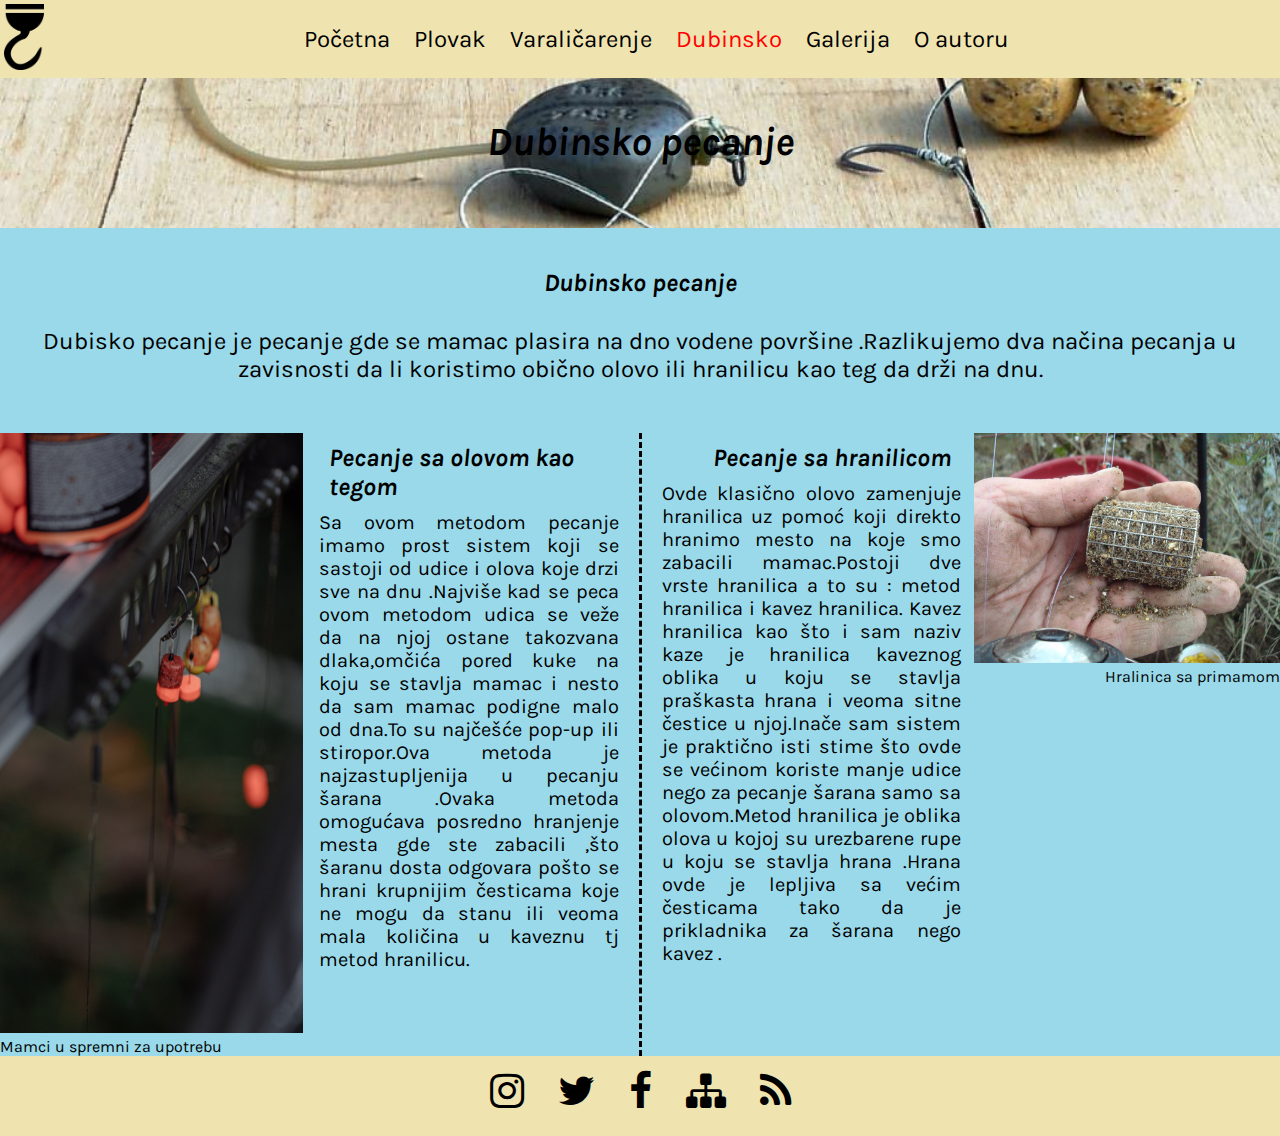
==== assets/pages/dubinka.html @ e69d5fc6 "Add files via upload" ====
<!DOCTYPE html>
<html lang="en">
<head>
    <title>Dubinsko</title>
    <meta charset="UTF-8">
    <meta http-equiv="X-UA-Compatible" content="IE=edge">
    <meta name="description" content="Pecanje u dubinama">
    <meta name="keywords" content="carp,pecanje ,dubina ,methode feeder,hranilica,saran">
    <link rel="shortcut icon" href="../images/favicon.ico" sizes="16x16"/>
    <meta name="viewport" content="width=device-width, initial-scale=1.0">
    <link rel="stylesheet" href="../css/style.css" type="text/css">
    <link rel="stylesheet" href="https://stackpath.bootstrapcdn.com/font-awesome/4.7.0/css/font-awesome.min.css">
</head>
<body>
    <header>
        <div class="wrapper">
            <div id="logo">
                <a href="../../index.html">
                    <img src="../images/logo.png" alt="logo">
                </a>
         

            </div>
            <nav>
               <ul>
                   <li>
                       <a href="../../index.html" >Početna</a>
                   </li>
                  <li>
                      <a href="plovak.html" >Plovak</a>
                  </li>
                  <li>
                      <a href="varalica.html"  >Varaličarenje</a>
                  </li>
                  <li>
                      <a href="dubinka.html" class="active">Dubinsko</a>
                  </li>
                  <li>
                      <a href="galerija.html">Galerija</a>
                  </li>
                  <li>
                      <a href="omeni.html">O autoru</a>
                  </li>
               </ul>
           
            </nav>
            <div class="cleaner" ></div>
        </div>
    </header>
    <div id="naslov4">
        <h1> Dubinsko pecanje </h1>
    </div>
    <section id="kopis">
        <h2>Dubinsko pecanje</h2>
        <p class="textopis">Dubisko pecanje je pecanje gde se mamac plasira na dno vodene površine .Razlikujemo dva načina pecanja u zavisnosti da li koristimo obično olovo ili hranilicu kao teg da drži na dnu.</p>
        <div id="wrap">
        <article id="lblok1">
            <div class="blslika">
                <figure>
                    <img src="../images/carp1.jpg" alt="sistem sa olovom">
                    <figcaption>Mamci u spremni za upotrebu</figcaption>
                </figure>
            </div>
            <div class="bltext">
                <h2>Pecanje sa olovom kao tegom</h2>
                <p>Sa ovom metodom pecanje imamo prost sistem koji se sastoji od udice i olova koje drzi sve na dnu .Najviše kad se peca ovom metodom udica se veže da na njoj ostane takozvana dlaka,omčića pored kuke na koju se stavlja mamac i nesto da sam mamac podigne malo od dna.To su najčešće pop-up ili stiropor.Ova metoda je najzastupljenija u pecanju šarana .Ovaka metoda omogućava posredno hranjenje mesta gde ste zabacili ,što šaranu dosta odgovara pošto se hrani krupnijim česticama koje ne mogu da stanu ili veoma mala količina u kaveznu tj metod hranilicu. </p>
            </div> 
            <div class="cleaner" ></div>  
        </article>
        <article id="dblok1" >
            <div id="bdslika">
                <figure>
                    <img src="../images/hranilica2.jpg" alt="hranilica">
                    <figcaption> Hralinica sa primamom </figcaption>
                </figure>
            </div>
            <div id="bdtext">
                <h2>Pecanje sa hranilicom</h2>
                <p>Ovde klasično olovo zamenjuje hranilica uz pomoć koji direkto hranimo mesto na koje smo zabacili mamac.Postoji dve vrste hranilica a to su : metod hranilica i kavez hranilica. Kavez hranilica kao što i sam naziv kaze je hranilica kaveznog oblika u koju se stavlja praškasta hrana i veoma sitne čestice u njoj.Inače sam sistem je praktično isti stime što ovde se većinom koriste manje udice nego za pecanje šarana samo sa olovom.Metod hranilica je oblika olova u kojoj su urezbarene rupe u koju se stavlja hrana .Hrana ovde je lepljiva sa većim česticama tako da je prikladnika za šarana nego kavez .  </p>
            </div> 
            <div id="cleaner" ></div> 

        </article>
        <div class="cleaner" ></div>
        </div>
    </section>
    <footer>
        <div class="wrapper3">
           <a href="https://www.instagram.com/" target="_blank" ><i class="fa fa-instagram fa-2x"></i></a>
           <a href="https://twitter.com/" target="_blank" ><i class="fa fa-twitter fa-2x"></i></a>
           <a href="https://www.facebook.com/" target="_blank" ><i class="fa fa-facebook fa-2x"></i></a>
           <a href="../pages/sitemap.xml" target="_blank"><i class="fa fa-sitemap fa-2x"></i></a>
           <a href="rss.xml" target="_blank" ><i class="fa fa-rss fa-2x"></i></a>
        </div>
       
    </footer>

    
</body>
</html>
---- assets/css/style.css ----
@import url('https://fonts.googleapis.com/css2?family=Karla&display=swap');
* {
    margin: 0%;
    padding: 0%;
 text-decoration: none;
 font-family: 'Karla', sans-serif;
    
}
div {
    display: block;
}
.cleaner{
    clear: both;
}
.wrapper {
    background-color: #efe4b0;
  /*  border-top: solid;
    border-bottom: solid;*/
}
#logo {
    float: left;
    padding: 4px;
}

#logo a img {
        width: 40px;
}

body {
    background-color: #99d9ea;
}
nav {
    text-align: center;
    padding: 15px;
}
nav ul {
    list-style: none; 
}
nav ul li {
    margin: 10px 10px;
    display:  inline-block;
}
nav ul li a {
   font-size: 24px;
   text-align: center;
   color: black;
}
nav ul li a:hover {
    color: red;
}
.active {
    color: red;
}
/* Naslovna */
#naslov {
    width: 100%;
    height: 150px;
    text-align: center;
    background-image: url('../images/Ribolov123.jpg');
    background-position: center;
    background-size: cover;
    background-repeat:no-repeat;
   /* border-bottom: solid  black;*/
}
#naslov h1 {
        padding: 40px;
        font-size: 40px;
        text-align: center;
        font-style: italic;
       
}
#kopis {
    text-align: center;
    justify-content: center;
   


}
#kopis h2 {
        padding-top: 10px;
        margin: 30px;
        font-size: 25px;
        font-style: italic;

}
.textopis {
        font-size: 24px;

}
.veza {
    color: red;
}
.wrapper2{
    
    width: 75%;
    text-align: center;
   margin-left: 300px;
}
.blok {
    position: relative;
    width: 400px;
    height: 600px;
   
    
    float: left;
    margin: 20px;
}
.slikab {
    width: 400px;
    height: 400px;
}
.kartica {
    
    position: absolute;
    width: 100%;
    height: 50%;
    transform-style: preserve-3d;
    transition: all 0.5s ease;
    
}
.kartica:hover{
    transform: rotateY(180deg);
}
.prednja {
    position: absolute;
    width: 100%;
    height: 100%;
    backface-visibility: hidden;
}
.zadnja {
    position: absolute;
    width: 100%;
    height: 100%;
    backface-visibility: hidden;
    transform: rotateY(180deg);
    
}
.zadnja p {
    font-size: 25px;
    text-align: justify;
    color: black;
}
.wrapper3 {
    background-color:#efe4b0 ;
    height: 80px;
    justify-content: center;
    text-align: center;
    
    
}
.wrapper3 i {
    font-size: 40px;
    color: black;
    margin: 15px;

    
}
/* kraj pocetne */
/*pocetak plovak*/
#naslov2 {
    width: 100%;
    height: 150px;
    text-align: center;
    background-image: url('../images/dostaplovaka.jpg');
    background-position: center;
    background-size: cover;
    background-repeat:no-repeat;
}
#naslov2 h1 {
    padding: 40px;
    font-size: 40px;
    text-align: center;
    font-style: italic;
   
}
#wrap {
    display: flex;
}
#lblok1 {
    width: 50%;
    text-align: left;
    margin-top: 50px;
   float: left;
   border-right: dashed;
 
}
#lblok1 figure {
        width: 95%;
        
}
#lblok1 figure img {
    width: 100%;
    height: 600px;

}
#lblok1 p {
    text-align: justify;
    margin-right: 20px;
    font-size: 20px;
}
#lblok1 .blslika,.bltext{
     float: left;
     width: 50%;
}
section #wrap #lblok1  .bltext  h2 {
    margin: 0px 10px 10px 10px;
}
#dblok1 {
    width: 50%;
    text-align: right;
    margin-top: 50px;
   float: right;
   
}
section article #bdslika   {
    width: 50%;
}
section article #bdslika figure img {
    width: 96%;
    /*border: solid black;*/
    
}
section #wrap #dblok1 #bdtext  h2 {
    margin: 0px 10px 10px 10px;
}
#dblok1 #bdslika,#bdtext {
    float: right;
    width: 50%;
}
#dblok1 #bdtext p {
    text-align: justify;
    margin-left: 20px;
    font-size: 20px;
}
/*kraj za plovak*/
/*pocetak za varalicu*/

#naslov3 {
    background-image: url('../images/dostavaralica.jpg');
    width: 100%;
    height: 150px;
    text-align: center;
    background-position: center;
    background-size: cover;
    background-repeat:no-repeat;
}
#naslov3 h1 {
    padding: 40px;
    font-size: 40px;
    text-align: center;
    font-style: italic;
   
}
#naslov4 {
    background-image: url("../images/dubinskomamac.jpg");
    width: 100%;
    height: 150px;
    text-align: center;
    background-position: center;
    background-size: cover;
    background-repeat:no-repeat;
}
#naslov4 h1 {
    padding: 40px;
    font-size: 40px;
    text-align: center;
    font-style: italic;
   
}
#naslov5 {
    background-image: url("../images/galerija.jpg");
    width: 100%;
    height: 150px;
    text-align: center;
    background-position: center;
    background-size: cover;
    background-repeat:no-repeat;
}
#naslov5 h1 {
    padding: 40px;
    font-size: 40px;
    text-align: center;
    font-style: italic;
   
}
#container {
    margin: 100px auto;
    width: 75%;
    text-align: center;
}
.slikica {
    margin: 15px 20px;
    float: left;
    width: 30%;
    border-radius: 10%;
    transition: transform 1s; 
}
.slikica:hover{
    transform: scale(1.1);
}
.slikica img {
    width: 100%;
    border-radius: 10%;
    box-shadow: 10px 10px 5px grey;
    
}
#naslov6 {
    background-image: url("../images/autorpoz.jpg");
    width: 100%;
    height: 150px;
    text-align: center;
    background-position: center;
    background-size: cover;
    background-repeat:no-repeat;
}
#naslov6 h1 {
    color: white;
    padding: 40px;
    font-size: 40px;
    text-align: center;
    font-style: italic;
   
}
.oautoru {
    width: 100%;
    margin-left: 10%;
}
.profilna {
    width: 40%;
    float: left;
}
.profilna img {
    width: 50%;
    border-radius: 10%;
}
.omeni {
    margin-top: 50px;
    width: 30%;
    float: left;
}
.omeni p {
    font-size: 20px;
   
}
#forma{
    height: 60%;
    margin-top: 5%;
    margin-left: 10%;
}
#Ime{
    margin-bottom: 1%;
    float: left;
    width: 40%;
    height: 50px;
    font-size: 25px;

}
#Prezime {
    margin-bottom: 1%;
    float: left;
    width: 40%;
    height: 50px;
    font-size: 25px;
    
}
.Velicina1{
    width: 75%;
    height: 80%;
    text-align: center;
    font-size: 30px;
}
#Email{
    margin-bottom: 1%;
    float: left;
    width: 83%;
    height: 50px;
    font-size: 30px;
}
#Poruka {
    margin-bottom: 1%;
    float:left;
    width: 82%;
    height: 150px;
    font-size: 30px;
}
.Dugme {
    float: left;
    width: 20%;
    height: 50px;;
    margin-left: 15%;
    font-size: 30px;
    border-radius: 15%;
}
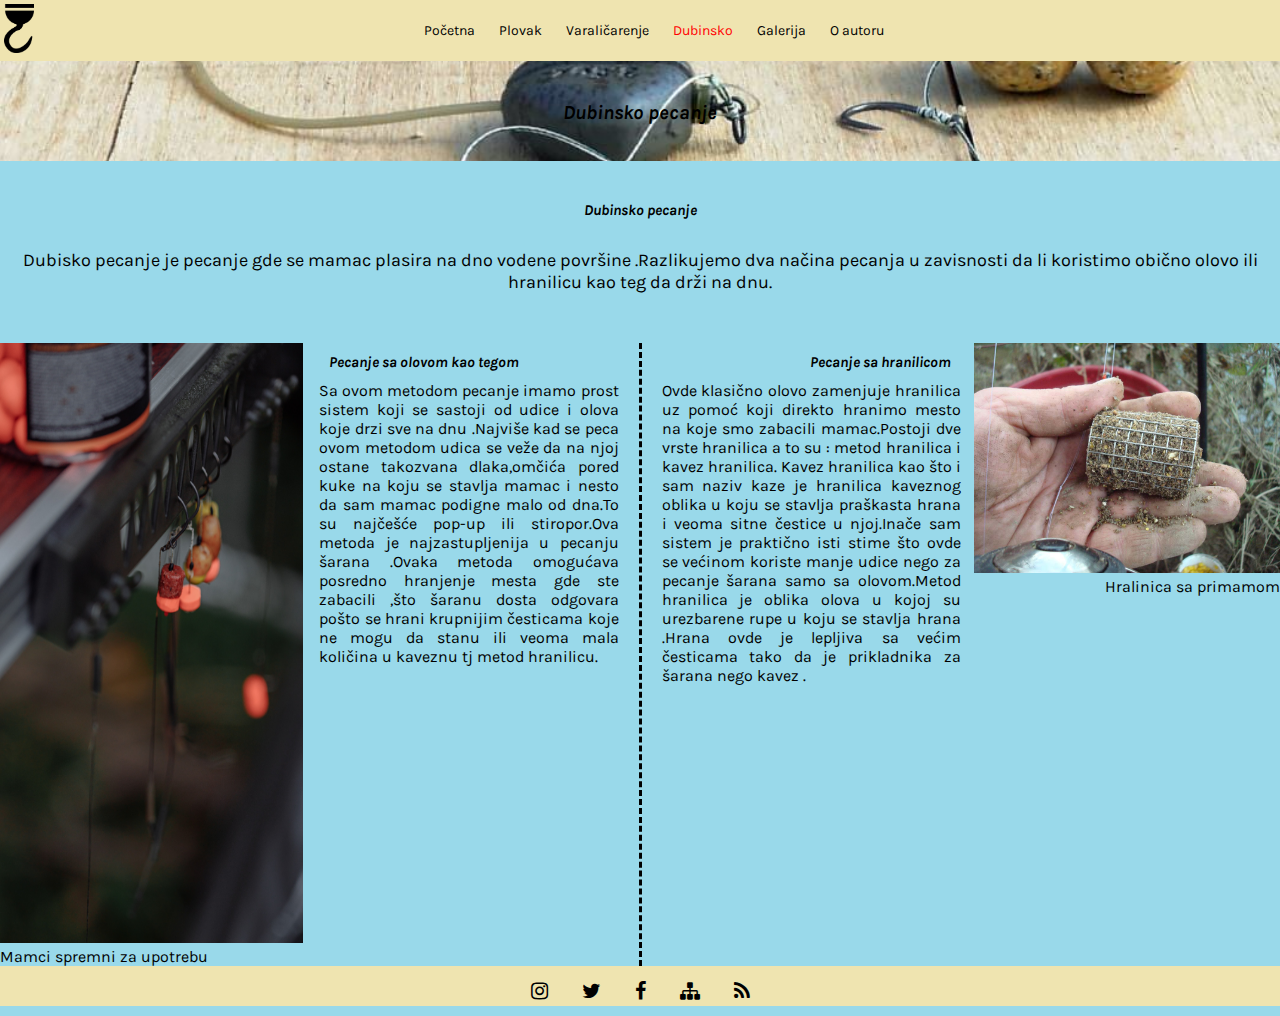
==== commit b7692ba7: "Add files via upload" ====
--- a/assets/pages/dubinka.html
+++ b/assets/pages/dubinka.html
@@ -1,5 +1,5 @@
 <!DOCTYPE html>
-<html lang="en">
+<html lang="sr">
 <head>
     <title>Dubinsko</title>
     <meta charset="UTF-8">
@@ -58,7 +58,7 @@
             <div class="blslika">
                 <figure>
                     <img src="../images/carp1.jpg" alt="sistem sa olovom">
-                    <figcaption>Mamci u spremni za upotrebu</figcaption>
+                    <figcaption>Mamci spremni za upotrebu</figcaption>
                 </figure>
             </div>
             <div class="bltext">
@@ -90,7 +90,7 @@
            <a href="https://twitter.com/" target="_blank" ><i class="fa fa-twitter fa-2x"></i></a>
            <a href="https://www.facebook.com/" target="_blank" ><i class="fa fa-facebook fa-2x"></i></a>
            <a href="../pages/sitemap.xml" target="_blank"><i class="fa fa-sitemap fa-2x"></i></a>
-           <a href="rss.xml" target="_blank" ><i class="fa fa-rss fa-2x"></i></a>
+           <a href="../pages/rss.xml" target="_blank" ><i class="fa fa-rss fa-2x"></i></a>
         </div>
        
     </footer>
--- a/assets/css/style.css
+++ b/assets/css/style.css
@@ -23,7 +23,7 @@
 }
 
 #logo a img {
-        width: 40px;
+        width: 30px;
 }
 
 body {
@@ -31,7 +31,7 @@
 }
 nav {
     text-align: center;
-    padding: 15px;
+    padding: 10px;
 }
 nav ul {
     list-style: none; 
@@ -41,7 +41,7 @@
     display:  inline-block;
 }
 nav ul li a {
-   font-size: 24px;
+   font-size: 14px;
    text-align: center;
    color: black;
 }
@@ -54,7 +54,7 @@
 /* Naslovna */
 #naslov {
     width: 100%;
-    height: 150px;
+    height: 100px;
     text-align: center;
     background-image: url('../images/Ribolov123.jpg');
     background-position: center;
@@ -64,27 +64,28 @@
 }
 #naslov h1 {
         padding: 40px;
-        font-size: 40px;
+        font-size: 20px;
         text-align: center;
         font-style: italic;
+        animation: naslov 1s cubic-bezier(0, 0.85, 0.58, 1) both;
        
 }
 #kopis {
     text-align: center;
     justify-content: center;
-   
+    animation: kopisa 1s cubic-bezier(0, 0.85, 0.58, 1) both;
 
 
 }
 #kopis h2 {
         padding-top: 10px;
         margin: 30px;
-        font-size: 25px;
+        font-size: 15px;
         font-style: italic;
 
 }
 .textopis {
-        font-size: 24px;
+        font-size: 18px;
 
 }
 .veza {
@@ -135,31 +136,37 @@
     transform: rotateY(180deg);
     
 }
+/*figure {
+    width: 100%;
+}*/
 .zadnja p {
-    font-size: 25px;
+    font-size: 15px;
     text-align: justify;
     color: black;
 }
 .wrapper3 {
     background-color:#efe4b0 ;
-    height: 80px;
+    height: 40px;
     justify-content: center;
     text-align: center;
     
     
 }
 .wrapper3 i {
-    font-size: 40px;
+    font-size: 20px;
     color: black;
     margin: 15px;
 
     
+}
+.wrapper3 a i:hover {
+    color: red;
 }
 /* kraj pocetne */
 /*pocetak plovak*/
 #naslov2 {
     width: 100%;
-    height: 150px;
+    height: 100px;
     text-align: center;
     background-image: url('../images/dostaplovaka.jpg');
     background-position: center;
@@ -168,9 +175,10 @@
 }
 #naslov2 h1 {
     padding: 40px;
-    font-size: 40px;
+    font-size: 20px;
     text-align: center;
     font-style: italic;
+    animation: naslov 1s cubic-bezier(0, 0.85, 0.58, 1) both;
    
 }
 #wrap {
@@ -196,7 +204,7 @@
 #lblok1 p {
     text-align: justify;
     margin-right: 20px;
-    font-size: 20px;
+    font-size: 16px;
 }
 #lblok1 .blslika,.bltext{
      float: left;
@@ -230,7 +238,7 @@
 #dblok1 #bdtext p {
     text-align: justify;
     margin-left: 20px;
-    font-size: 20px;
+    font-size: 16px;
 }
 /*kraj za plovak*/
 /*pocetak za varalicu*/
@@ -238,7 +246,7 @@
 #naslov3 {
     background-image: url('../images/dostavaralica.jpg');
     width: 100%;
-    height: 150px;
+    height: 100px;
     text-align: center;
     background-position: center;
     background-size: cover;
@@ -246,15 +254,16 @@
 }
 #naslov3 h1 {
     padding: 40px;
-    font-size: 40px;
+    font-size: 20px;
     text-align: center;
     font-style: italic;
+    animation: naslov 1s cubic-bezier(0, 0.85, 0.58, 1) both;
    
 }
 #naslov4 {
     background-image: url("../images/dubinskomamac.jpg");
     width: 100%;
-    height: 150px;
+    height: 100px;
     text-align: center;
     background-position: center;
     background-size: cover;
@@ -262,15 +271,16 @@
 }
 #naslov4 h1 {
     padding: 40px;
-    font-size: 40px;
+    font-size: 20px;
     text-align: center;
     font-style: italic;
+    animation: naslov 1s cubic-bezier(0, 0.85, 0.58, 1) both;
    
 }
 #naslov5 {
     background-image: url("../images/galerija.jpg");
     width: 100%;
-    height: 150px;
+    height: 100px;
     text-align: center;
     background-position: center;
     background-size: cover;
@@ -278,9 +288,10 @@
 }
 #naslov5 h1 {
     padding: 40px;
-    font-size: 40px;
+    font-size: 20px;
     text-align: center;
     font-style: italic;
+    animation: naslov 1s cubic-bezier(0, 0.85, 0.58, 1) both;
    
 }
 #container {
@@ -307,7 +318,7 @@
 #naslov6 {
     background-image: url("../images/autorpoz.jpg");
     width: 100%;
-    height: 150px;
+    height: 100px;
     text-align: center;
     background-position: center;
     background-size: cover;
@@ -316,11 +327,13 @@
 #naslov6 h1 {
     color: white;
     padding: 40px;
-    font-size: 40px;
+    font-size: 20px;
     text-align: center;
     font-style: italic;
-   
-}
+    animation: naslov 1s cubic-bezier(0, 0.85, 0.58, 1) both;
+   
+}
+
 .oautoru {
     width: 100%;
     margin-left: 10%;
@@ -339,7 +352,7 @@
     float: left;
 }
 .omeni p {
-    font-size: 20px;
+    font-size: 16px;
    
 }
 #forma{
@@ -347,49 +360,73 @@
     margin-top: 5%;
     margin-left: 10%;
 }
-#Ime{
-    margin-bottom: 1%;
-    float: left;
-    width: 40%;
-    height: 50px;
-    font-size: 25px;
-
-}
-#Prezime {
-    margin-bottom: 1%;
-    float: left;
-    width: 40%;
-    height: 50px;
-    font-size: 25px;
-    
-}
-.Velicina1{
-    width: 75%;
-    height: 80%;
-    text-align: center;
-    font-size: 30px;
-}
-#Email{
-    margin-bottom: 1%;
-    float: left;
-    width: 83%;
-    height: 50px;
-    font-size: 30px;
-}
-#Poruka {
-    margin-bottom: 1%;
-    float:left;
-    width: 82%;
-    height: 150px;
-    font-size: 30px;
-}
-.Dugme {
-    float: left;
+.polje { 
+    
+    height: 20%;
+}
+.label {
+        font-size: 20px;
+        
+}
+#emaili {
+    font-size: 16px;
     width: 20%;
-    height: 50px;;
-    margin-left: 15%;
-    font-size: 30px;
-    border-radius: 15%;
-}
-
-
+    height: 30px;
+    text-align: left;
+    border-radius: 10px;
+    padding: 5px;
+}
+#ime,#prezime {
+    font-size: 16px;
+    width: 20%;
+    height: 30px;
+    text-align: left;
+    border-radius: 10px;
+    padding: 5px;
+}
+#poruka {
+    font-size: 20px;
+}
+#poruka1 {
+    font-size: 16px;
+    border-radius: 10px;
+    text-align: justify;
+    padding: 5px;
+}
+.dugme{
+    font-size: 16px;
+    width: 10%;
+    height: 35px;
+    border-radius: 10px;
+}
+@keyframes kopisa {
+  
+    0% {
+        letter-spacing: -0.5em;
+     /*   transform: left(-500px)*/
+        opacity: 0;
+      }
+      50% {
+        opacity: 0.5;
+      }
+      100% {
+        transform: translateZ(0) translateY(0);
+        opacity: 1;
+      }
+    }
+
+@keyframes naslov {
+    0% {
+      letter-spacing: -0.5em;
+      transform: translateZ(-600px) translateY(-500px);
+      opacity: 0;
+    }
+    40% {
+      opacity: 0.5;
+    }
+    100% {
+      transform: translateZ(0) translateY(0);
+      opacity: 1;
+    }
+  }
+
